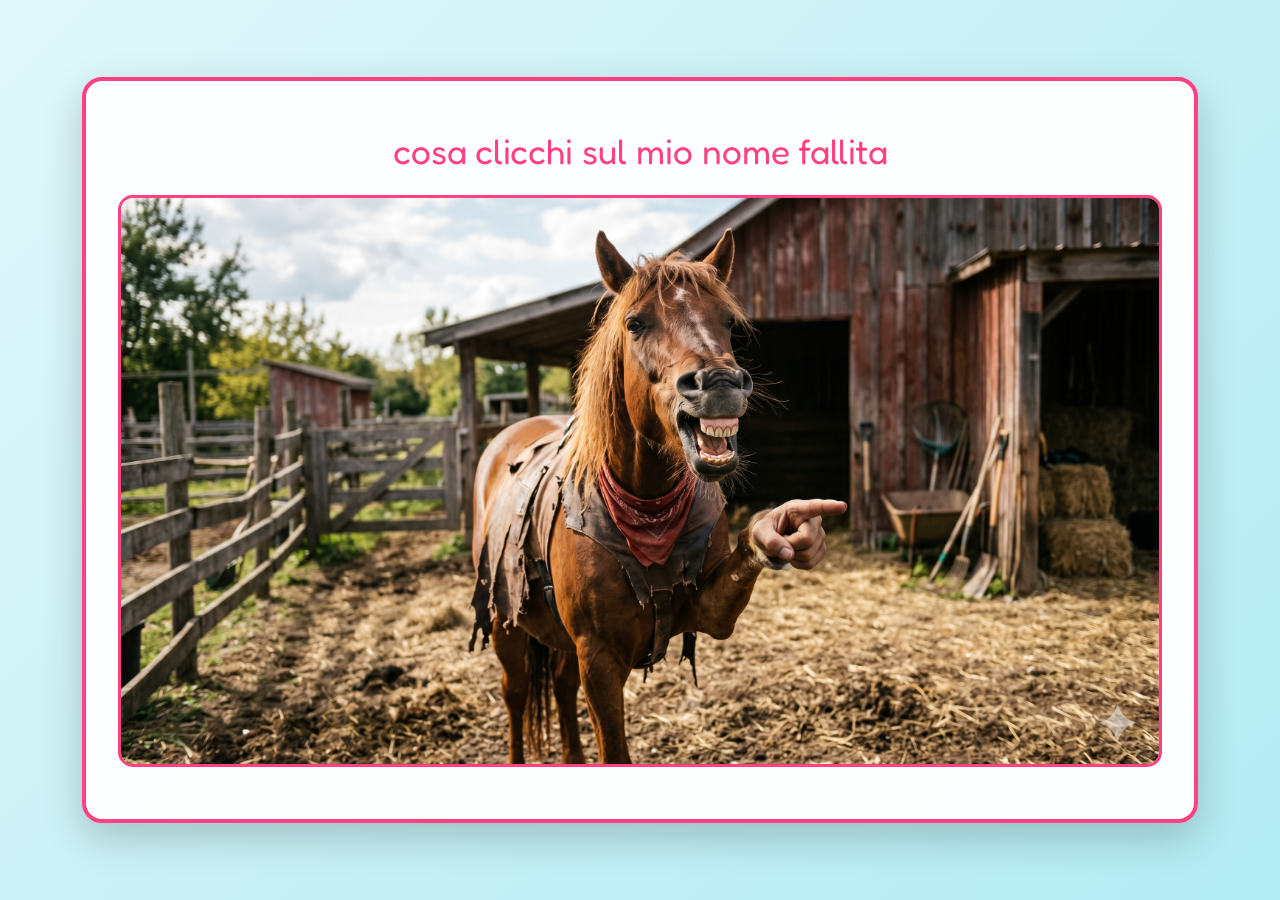
==== fallita.html @ 1d2350e4 "new file:   fallita.html 	new file:   images/cavallo.png 	modified:   index.html 	new file:   song/g" ====
<!DOCTYPE html>
<html lang="it">
<head>
    <meta charset="UTF-8">
    <meta name="viewport" content="width=device-width, initial-scale=1.0">
    <title>Ops!</title>
    <link rel="stylesheet" href="style.css">
    <link href="https://fonts.googleapis.com/css2?family=Fredoka+One&family=Quicksand:wght@500&display=swap" rel="stylesheet">
    <style>
        .fallita-card {
            background: rgba(255, 255, 255, 0.95);
            padding: 3rem 2rem;
            border-radius: 20px;
            text-align: center;
            box-shadow: 0 15px 40px rgba(0,0,0,0.2);
            border: 4px solid #ff4081;
            max-width: 90%;
        }
        .fallita-text {
            font-family: 'Fredoka One', cursive;
            color: #ff4081;
            font-size: 2.2rem;
            margin: 0;
            line-height: 1.3;
        }
    </style>
</head>
<body>
    <audio id="goofy-audio" autoplay>
        <source src="song/goofy-ahh-laugh-meme.mp3" type="audio/mpeg">
    </audio>
    <div class="fallita-card">
        <p class="fallita-text">cosa clicchi sul mio nome fallita</p>
        <img src="images/cavallo.png" alt="Cavallo" style="margin-top: 20px; max-width: 100%; height: auto; border-radius: 15px; border: 3px solid #ff4081;">
    </div>
    <script>
        window.onload = function() {
            var audio = document.getElementById("goofy-audio");
            audio.play().catch(function(error) {
                console.log("Autoplay was prevented.", error);
            });
        }
    </script>
</body>
</html>
---- style.css ----
/* --- Stili Generali (Tono Giocoso e Azzurro) --- */
* {
    box-sizing: border-box;
}

body {
    background: linear-gradient(135deg, #e0f7fa 0%, #b2ebf2 100%);
    min-height: 100vh;
    margin: 0;
    padding: 15px; /* Ridotto leggermente per schermi molto piccoli */
    display: flex;
    justify-content: center;
    align-items: center;
    font-family: 'Quicksand', sans-serif;
    overflow-x: hidden;
}

.card {
    background: rgba(255, 255, 255, 0.95);
    padding: 1.5rem; /* Ridotto per mobile */
    border-radius: 20px; /* Ridotto per mobile */
    text-align: center;
    box-shadow: 0 15px 40px rgba(0,0,0,0.1);
    border: 4px solid #fff; /* Ridotto per mobile */
    width: 100%;
    max-width: 450px;
    z-index: 10;
}

.title {
    font-family: 'Fredoka One', cursive;
    color: #0288d1; /* Ripristinato il colore originale azzurro */
    font-size: 1.8rem; /* Ridotto per schermi piccoli (es. iPhone SE) */
    margin-bottom: 10px;
    line-height: 1.2;
}

.age-badge {
    background-color: #ff4081;
    color: white;
    width: 50px; /* Ridotto */
    height: 50px; /* Ridotto */
    line-height: 50px; /* Ridotto */
    border-radius: 50%;
    font-size: 1.3rem; /* Ridotto */
    font-weight: bold;
    margin: 0 auto 15px;
    box-shadow: 0 5px 10px rgba(255, 64, 129, 0.3);
}

.subtitle {
    color: #01579b;
    font-size: 0.95rem; /* Ridotto leggermente */
    margin-bottom: 20px;
    padding: 0 5px;
}

.audio-hint {
    color: #0277bd;
    font-size: 0.85rem;
    margin-top: -15px;
    margin-bottom: 15px;
    font-style: italic;
    opacity: 0.8;
}

/* --- Pulsante --- */
button {
    background-color: #03a9f4;
    color: white;
    border: none;
    padding: 12px 20px;
    border-radius: 20px;
    font-size: 1.1rem;
    font-family: 'Fredoka One', cursive;
    cursor: pointer;
    transition: all 0.3s ease;
    box-shadow: 0 6px 20px rgba(3, 169, 244, 0.4);
    width: 100%; /* Larghezza piena su mobile */
    max-width: 250px;
}

/* --- Immagine Fissa --- */
.fixed-image-container {
    margin-top: 20px;
    display: flex;
    justify-content: center;
}

.gift-wrapper {
    display: grid;
    width: 100%;
    max-width: 250px; /* Ingrandito per mobile */
    animation: swing 3s ease-in-out infinite;
}

.gift-img {
    grid-area: 1 / 1;
    width: 100%;
    height: auto;
    opacity: 0;
    transition: opacity 0.8s ease-in-out;
}

.gift-img.active {
    opacity: 1;
}

/* --- SORPRESA (Overlay) --- */
#surprise-overlay {
    position: fixed;
    top: 0;
    left: 0;
    width: 100%;
    height: 100%;
    background-color: rgba(2, 136, 209, 0.95);
    display: flex;
    justify-content: center;
    align-items: center;
    z-index: 100;
    opacity: 0;
    transition: opacity 0.5s ease;
    padding: 20px;
}

.overlay-visible { opacity: 1 !important; display: flex !important; }
.overlay-hidden { display: none !important; }

.surprise-image-wrapper {
    width: 90vw;
    height: 90vh;
    display: flex;
    justify-content: center;
    align-items: center;
}

#surprise-img-large {
    max-width: 100%;
    max-height: 100%;
    width: auto;
    height: auto;
    object-fit: contain;
    border-radius: 20px;
    border: 8px solid #fff;
    box-shadow: 0 20px 50px rgba(0,0,0,0.3);
    transform: scale(0) rotate(0deg);
}

/* --- Media Query per schermi più grandi (PC) --- */
@media (min-width: 768px) {
    body { padding: 20px; }
    .card { padding: 3rem; border-radius: 30px; border-width: 6px; }
    .title { font-size: 2.8rem; }
    .age-badge { width: 60px; height: 60px; line-height: 60px; font-size: 1.5rem; }
    .subtitle { font-size: 1.1rem; }
    .gift-wrapper { max-width: 350px; } /* Ingrandito per PC */
    button { width: auto; max-width: none; padding: 15px 30px; }
    #surprise-img-large { border-width: 12px; }
}

/* --- Animazioni --- */
@keyframes swing {
    0%, 100% { transform: rotate(-5deg); }
    50% { transform: rotate(5deg); }
}

.animate-appear-rotate { animation: appearRotate 1s ease-out forwards; }
@keyframes appearRotate {
    0% { transform: scale(0) rotate(0deg); }
    30% { transform: scale(1.1) rotate(180deg); }
    100% { transform: scale(1) rotate(360deg); }
}

.animate-fade-out { animation: fadeOutSurprise 1s ease-in forwards; }
@keyframes fadeOutSurprise {
    0% { opacity: 1; transform: scale(1); }
    100% { opacity: 0; transform: scale(0.8); }
}

/* --- Footer --- */
.site-footer {
    position: fixed;
    bottom: 0;
    left: 0;
    width: 100%;
    background-color: rgba(1, 87, 155, 0.85); /* Blu scuro in trasparenza */
    color: white;
    text-align: center;
    padding: 12px 0;
    font-size: 0.85rem;
    z-index: 20;
    backdrop-filter: blur(4px); /* Aggiunge un tocco di classe alla trasparenza */
}
.site-footer p {
    margin: 0;
    font-family: 'Quicksand', sans-serif;
}

.site-footer a.footer-link {
    color: #81d4fa; /* Azzurro chiaro per contrastare lo sfondo scuro */
    text-decoration: underline;
    font-weight: bold;
    transition: color 0.3s ease;
}

.site-footer a.footer-link:hover {
    color: #ff4081; /* Rosa quando ci passi sopra col mouse */
}
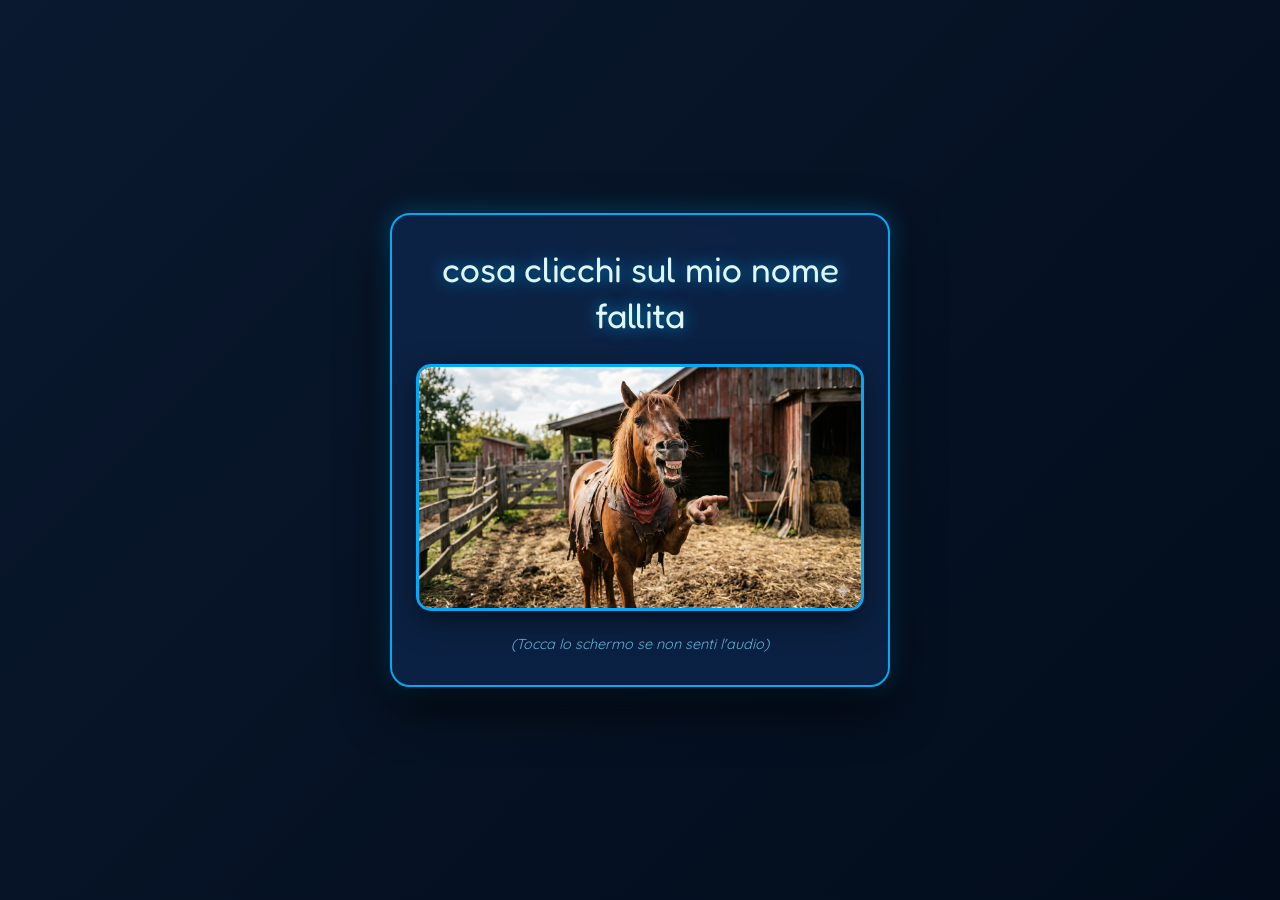
==== commit af54d854: "modified:   fallita.html 	modified:   style.css" ====
--- a/fallita.html
+++ b/fallita.html
@@ -7,39 +7,93 @@
     <link rel="stylesheet" href="style.css">
     <link href="https://fonts.googleapis.com/css2?family=Fredoka+One&family=Quicksand:wght@500&display=swap" rel="stylesheet">
     <style>
+        body {
+            /* Sovrascrive lo sfondo chiaro di style.css solo per questa pagina */
+            background: linear-gradient(135deg, #0a192f 0%, #020c1b 100%);
+            margin: 0;
+            min-height: 100vh;
+            display: flex;
+            justify-content: center;
+            align-items: center;
+            cursor: pointer; /* Fa capire che si può cliccare ovunque */
+        }
         .fallita-card {
-            background: rgba(255, 255, 255, 0.95);
-            padding: 3rem 2rem;
+            background: rgba(13, 37, 73, 0.85); /* Blu scuro traslucido */
+            padding: 2rem 1.5rem; /* Adattato per mobile */
             border-radius: 20px;
             text-align: center;
-            box-shadow: 0 15px 40px rgba(0,0,0,0.2);
-            border: 4px solid #ff4081;
-            max-width: 90%;
+            box-shadow: 0 20px 50px rgba(0, 0, 0, 0.8), 0 0 25px rgba(3, 169, 244, 0.4);
+            border: 2px solid #03a9f4; /* Bordo azzurro neon */
+            width: 90%;
+            max-width: 500px;
+            backdrop-filter: blur(10px);
         }
         .fallita-text {
             font-family: 'Fredoka One', cursive;
-            color: #ff4081;
+            color: #e0f7fa; /* Celeste chiarissimo */
+            text-shadow: 0 0 15px rgba(3, 169, 244, 0.8);
             font-size: 2.2rem;
             margin: 0;
             line-height: 1.3;
         }
+        .img-cavallo {
+            margin-top: 25px;
+            width: 100%; /* Forza l'immagine a occupare tutto lo spazio disponibile */
+            height: auto;
+            border-radius: 15px;
+            border: 3px solid #03a9f4;
+            box-shadow: 0 10px 30px rgba(0, 0, 0, 0.5);
+        }
+        .mobile-hint {
+            color: #81d4fa;
+            font-family: 'Quicksand', sans-serif;
+            font-size: 0.9rem;
+            margin-top: 20px;
+            margin-bottom: 0;
+            opacity: 0.8;
+            font-style: italic;
+        }
     </style>
 </head>
 <body>
-    <audio id="goofy-audio" autoplay>
+    <audio id="goofy-audio" autoplay loop>
         <source src="song/goofy-ahh-laugh-meme.mp3" type="audio/mpeg">
     </audio>
     <div class="fallita-card">
         <p class="fallita-text">cosa clicchi sul mio nome fallita</p>
-        <img src="images/cavallo.png" alt="Cavallo" style="margin-top: 20px; max-width: 100%; height: auto; border-radius: 15px; border: 3px solid #ff4081;">
+        <img src="images/cavallo.png" alt="Cavallo" class="img-cavallo">
+        <p class="mobile-hint">(Tocca lo schermo se non senti l'audio)</p>
     </div>
     <script>
-        window.onload = function() {
+        document.addEventListener('DOMContentLoaded', function() {
             var audio = document.getElementById("goofy-audio");
-            audio.play().catch(function(error) {
-                console.log("Autoplay was prevented.", error);
-            });
-        }
+            
+            // Prova autoplay all'avvio
+            var playPromise = audio.play();
+            if (playPromise !== undefined) {
+                playPromise.catch(function(error) {
+                    console.log("Autoplay bloccato dal browser. Attesa interazione utente.");
+                });
+            }
+
+            // Forza l'audio al primo tocco o click (soluzione per i dispositivi mobili come iOS/Android)
+            function enableAudio() {
+                if (audio.paused) {
+                    audio.play();
+                }
+                // Rimuoviamo gli eventi una volta che l'audio è partito
+                document.removeEventListener('click', enableAudio);
+                document.removeEventListener('touchstart', enableAudio);
+                
+                // Opzionale: Nascondi il suggerimento dopo che l'audio è partito
+                document.querySelector('.mobile-hint').style.opacity = '0';
+                document.querySelector('.mobile-hint').style.transition = 'opacity 0.5s';
+            }
+
+            // Ascolta sia il click del mouse che il tocco su schermo
+            document.addEventListener('click', enableAudio);
+            document.addEventListener('touchstart', enableAudio);
+        });
     </script>
 </body>
 </html>
--- a/style.css
+++ b/style.css
@@ -4,7 +4,7 @@
 }
 
 body {
-    background: linear-gradient(135deg, #e0f7fa 0%, #b2ebf2 100%);
+    background: linear-gradient(135deg, #0a192f 0%, #020c1b 100%);
     min-height: 100vh;
     margin: 0;
     padding: 15px; /* Ridotto leggermente per schermi molto piccoli */
@@ -13,23 +13,26 @@
     align-items: center;
     font-family: 'Quicksand', sans-serif;
     overflow-x: hidden;
+    color: #e0f7fa;
 }
 
 .card {
-    background: rgba(255, 255, 255, 0.95);
+    background: rgba(13, 37, 73, 0.85); /* Blu scuro traslucido */
     padding: 1.5rem; /* Ridotto per mobile */
     border-radius: 20px; /* Ridotto per mobile */
     text-align: center;
-    box-shadow: 0 15px 40px rgba(0,0,0,0.1);
-    border: 4px solid #fff; /* Ridotto per mobile */
+    box-shadow: 0 20px 50px rgba(0, 0, 0, 0.8), 0 0 25px rgba(3, 169, 244, 0.4);
+    border: 2px solid #03a9f4; /* Bordo azzurro neon */
     width: 100%;
     max-width: 450px;
     z-index: 10;
+    backdrop-filter: blur(10px);
 }
 
 .title {
     font-family: 'Fredoka One', cursive;
-    color: #0288d1; /* Ripristinato il colore originale azzurro */
+    color: #e0f7fa; /* Celeste chiarissimo */
+    text-shadow: 0 0 15px rgba(3, 169, 244, 0.8);
     font-size: 1.8rem; /* Ridotto per schermi piccoli (es. iPhone SE) */
     margin-bottom: 10px;
     line-height: 1.2;
@@ -49,7 +52,7 @@
 }
 
 .subtitle {
-    color: #01579b;
+    color: #81d4fa; /* Colore più chiaro per contrasto */
     font-size: 0.95rem; /* Ridotto leggermente */
     margin-bottom: 20px;
     padding: 0 5px;
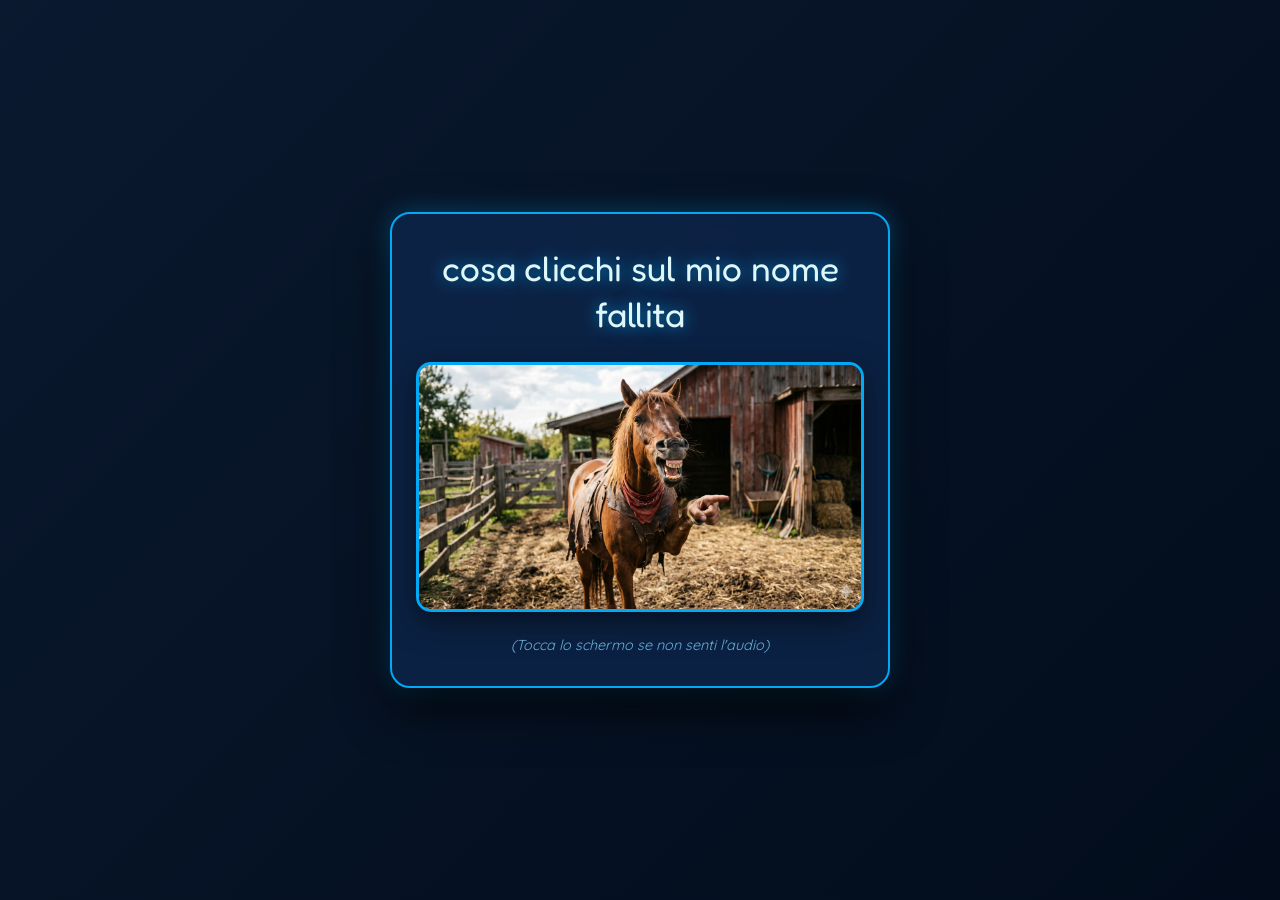
==== commit e26be4b3: "modified:   fallita.html" ====
--- a/fallita.html
+++ b/fallita.html
@@ -39,10 +39,19 @@
         .img-cavallo {
             margin-top: 25px;
             width: 100%; /* Forza l'immagine a occupare tutto lo spazio disponibile */
-            height: auto;
+            height: 40vh; /* Più alta su mobile */
+            min-height: 250px;
+            object-fit: cover; /* Evita che si deformi tagliando un po' i bordi se necessario */
+            object-position: center;
             border-radius: 15px;
             border: 3px solid #03a9f4;
             box-shadow: 0 10px 30px rgba(0, 0, 0, 0.5);
+        }
+        @media (min-width: 768px) {
+            .img-cavallo {
+                height: auto;
+                max-height: 400px;
+            }
         }
         .mobile-hint {
             color: #81d4fa;
--- a/style.css
+++ b/style.css
@@ -1,12 +1,20 @@
 /* --- Stili Generali (Tono Giocoso e Azzurro) --- */
 * {
     box-sizing: border-box;
+    margin: 0;
+    padding: 0;
+}
+
+html {
+    background-color: #020c1b; /* Previene le barre bianche se il body non copre tutto */
+    height: 100%;
 }
 
 body {
     background: linear-gradient(135deg, #0a192f 0%, #020c1b 100%);
+    background-attachment: fixed; /* Evita problemi di scroll su mobile */
     min-height: 100vh;
-    margin: 0;
+    min-height: 100dvh; /* Altezza dinamica corretta per mobile moderni (iOS/Android) */
     padding: 15px; /* Ridotto leggermente per schermi molto piccoli */
     display: flex;
     justify-content: center;
@@ -31,8 +39,8 @@
 
 .title {
     font-family: 'Fredoka One', cursive;
-    color: #e0f7fa; /* Celeste chiarissimo */
-    text-shadow: 0 0 15px rgba(3, 169, 244, 0.8);
+    color: #ff4081; /* Rosa come richiesto */
+    text-shadow: 0 0 15px rgba(255, 64, 129, 0.6); /* Ombra rosa intonata */
     font-size: 1.8rem; /* Ridotto per schermi piccoli (es. iPhone SE) */
     margin-bottom: 10px;
     line-height: 1.2;
